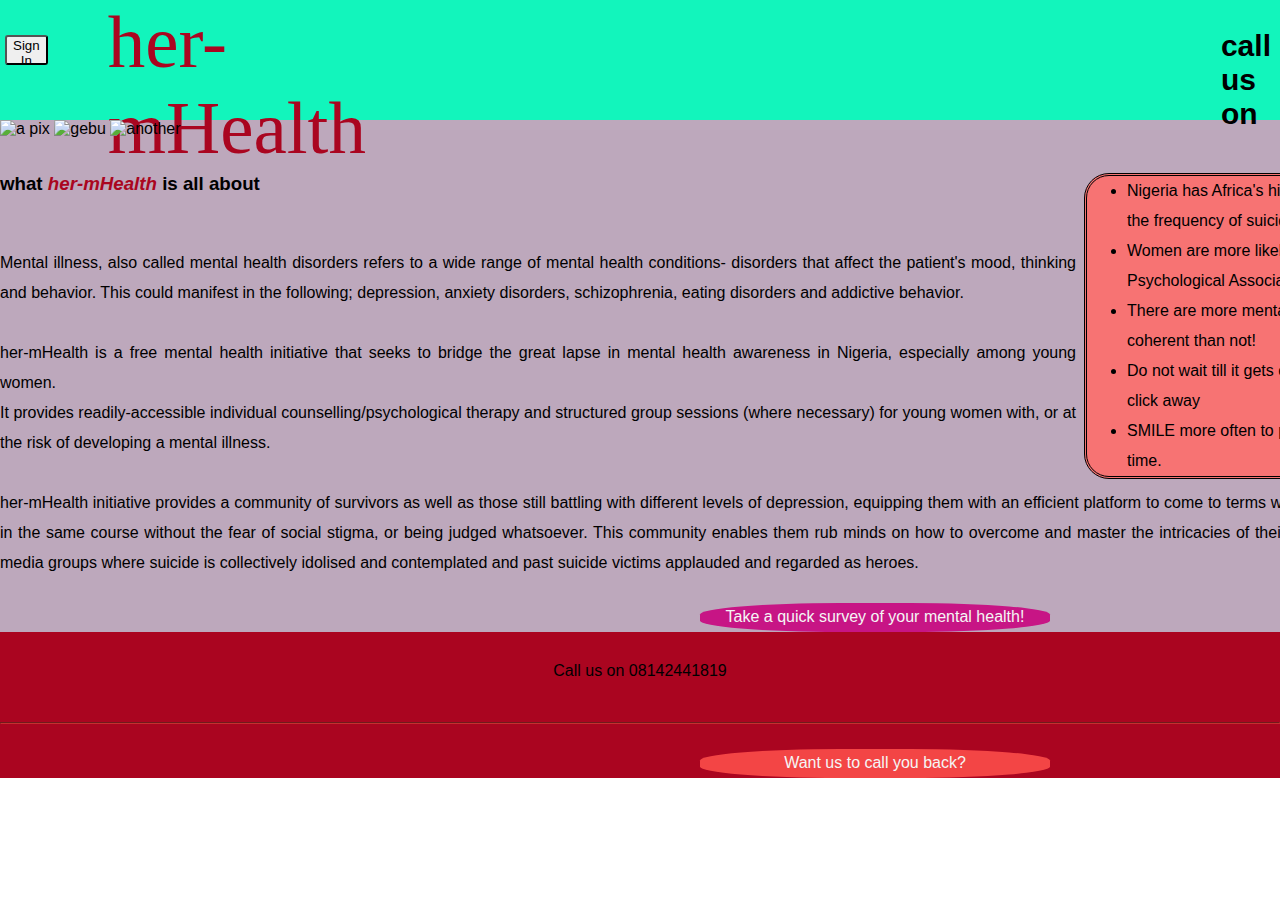
==== mhealth.html @ 811d4acb "create a mental health website" ====
<!DOCTYPE html>
<html lang="en">

<head>
    <meta charset="UTF-8">
    <meta name="viewport" content="width=device-width, initial-scale=1.0">
    <meta http-equiv="X-UA-Compatible" content="ie=edge">
    <title>Mental health</title>
    <link rel="stylesheet" href="mhealth.css">
</head>

<body>
    <header>
        <div class="open">
            <button>Sign In</button>
            <h1>her-mHealth</h1>
        </div>
        <div class="opened">
            <h4>call us on</h4>
            <h4 id="men">menu</h4>
        </div>
    </header>
    <div class="container">
        <div class="pix">
            <img src="../asset/Capture.PNG" alt="a pix">
            <img src="../asset/gabriel.jpg" alt="gebu">
            <img src="../asset/Capture.PNG" alt="another">
        </div>
        <div>
            <div class="spice">
                <ul>
                    <li>Nigeria has Africa's highest rate of depression, and ranks fifth in the world in the frequency
                        of
                        suicide- WHO.
                    </li>
                    <li>Women are more likely to be diagnozed with anxiety or depression- American Psychological
                        Association.
                    </li>
                    <li>There are more mentally unstable people fully clothed and intellectually coherent than not!</li>
                    <li>Do not wait till it gets out of hand; counselling/psychology therapy is only a click away</li>
                    <li>SMILE more often to people; you just might be fixing the world, one smile at a time.</li>
                </ul>
            </div>
            <h3 class="about">what <span class="logo">her-mHealth</span> is all about</h3><br>
            <p class="write">
                Mental illness, also called mental health disorders refers to a wide range of mental health conditions-
                disorders that affect the patient's mood, thinking and behavior. This could manifest in the following;
                depression, anxiety disorders, schizophrenia, eating disorders and addictive behavior. <br> <br>
                her-mHealth is a free mental health initiative that seeks to bridge the great lapse in mental health
                awareness in Nigeria, especially among young women. <br>
                It provides readily-accessible individual counselling/psychological therapy and structured group
                sessions
                (where necessary) for young women with, or at the risk of developing a mental illness. <br><br>
                her-mHealth initiative provides a community of survivors as well as those still battling with different
                levels
                of depression, equipping them with an efficient platform to come to terms with their mental state, as
                well
                as identify with other people in the same course without the fear of social stigma, or being judged
                whatsoever.
                This community enables them rub minds on how to overcome and master the intricacies of their state. This
                is
                against the proliferation of common social media groups where suicide is collectively idolised and
                contemplated
                and past suicide victims applauded and regarded as heroes.
            </p>
        </div>
        <div class="ask">
            <a href="#">Take a quick survey of your mental health!</a>
        </div>
    </div>
    <footer>
        <div class="ring">
            <p>Call us on 08142441819</p>
        </div>
        <hr>
        <div class="back">
            <a href="#">Want us to call you back?</a>
        </div>
        <div>
            
        </div>
    </footer>
</body>

</html>
---- mhealth.css ----
* {
    margin: 0 auto;
    font-family: Arial, Helvetica, sans-serif;
}

.container {
    width: 1690px;
    background-color: rgb(189, 168, 188);
}

header {
    display: flex;
    background: rgb(18, 245, 188);
    height: 120px;
}

.open {
    display: flex;
    margin: 5px;
}

.opened {
    display: flex;
    margin-left: 850px;
    margin-top: 30px;
    
}

button {
    height: 30px;
    border-radius: 3px;
    margin-top: 30px;
}

.open h1 {
    margin-top: -6px;
    margin-left: 60px;
    font: 75px bold;
    color: rgb(170, 5, 32);
}

.opened h4 {
    font-size: 30px;
    margin-top: -1px;
    
}

#men {
    margin-left: 30px;
}

.pix {
    /* width: 100%; */
    display: fill;
}

img {
    width: 560px;
    height: 400px;
}

.logo {
    color: rgb(170, 5, 32);
    font-style: italic;
}

.spice {
    background-color: rgb(247, 115, 115);
    float: right;
    line-height: 30px;
    width: 600px;
    margin: 0 0 8px 8px;
    border-style: double;
    border-radius: 25px;
}

ul {
    
}

.about {
    margin-top: 35px;
}

.write {
    text-align: justify;
    line-height: 30px;
    margin-top: 35px;
}

.ask {
    background-color: mediumvioletred;
    width: 350px;
    height: 29px;
    text-align: center;
    margin-left: 700px;
    border-radius: 40%;
    margin-top: 25px;
}

a {
    text-decoration: none;
    display: inline-block;
    padding-top: 5px;
    color: whitesmoke;
}

footer {
    background-color: rgb(170, 5, 32);
}

.ring {
    height: 60px;
    text-align: center;
    padding-top: 30px;
}

hr {
    border-color: rgb(196, 48, 48);
}

.back {
    background-color: rgb(243, 69, 69);
    width: 350px;
    height: 29px;
    text-align: center;
    margin-left: 700px;
    border-radius: 40%;
    margin-top: 25px;
}
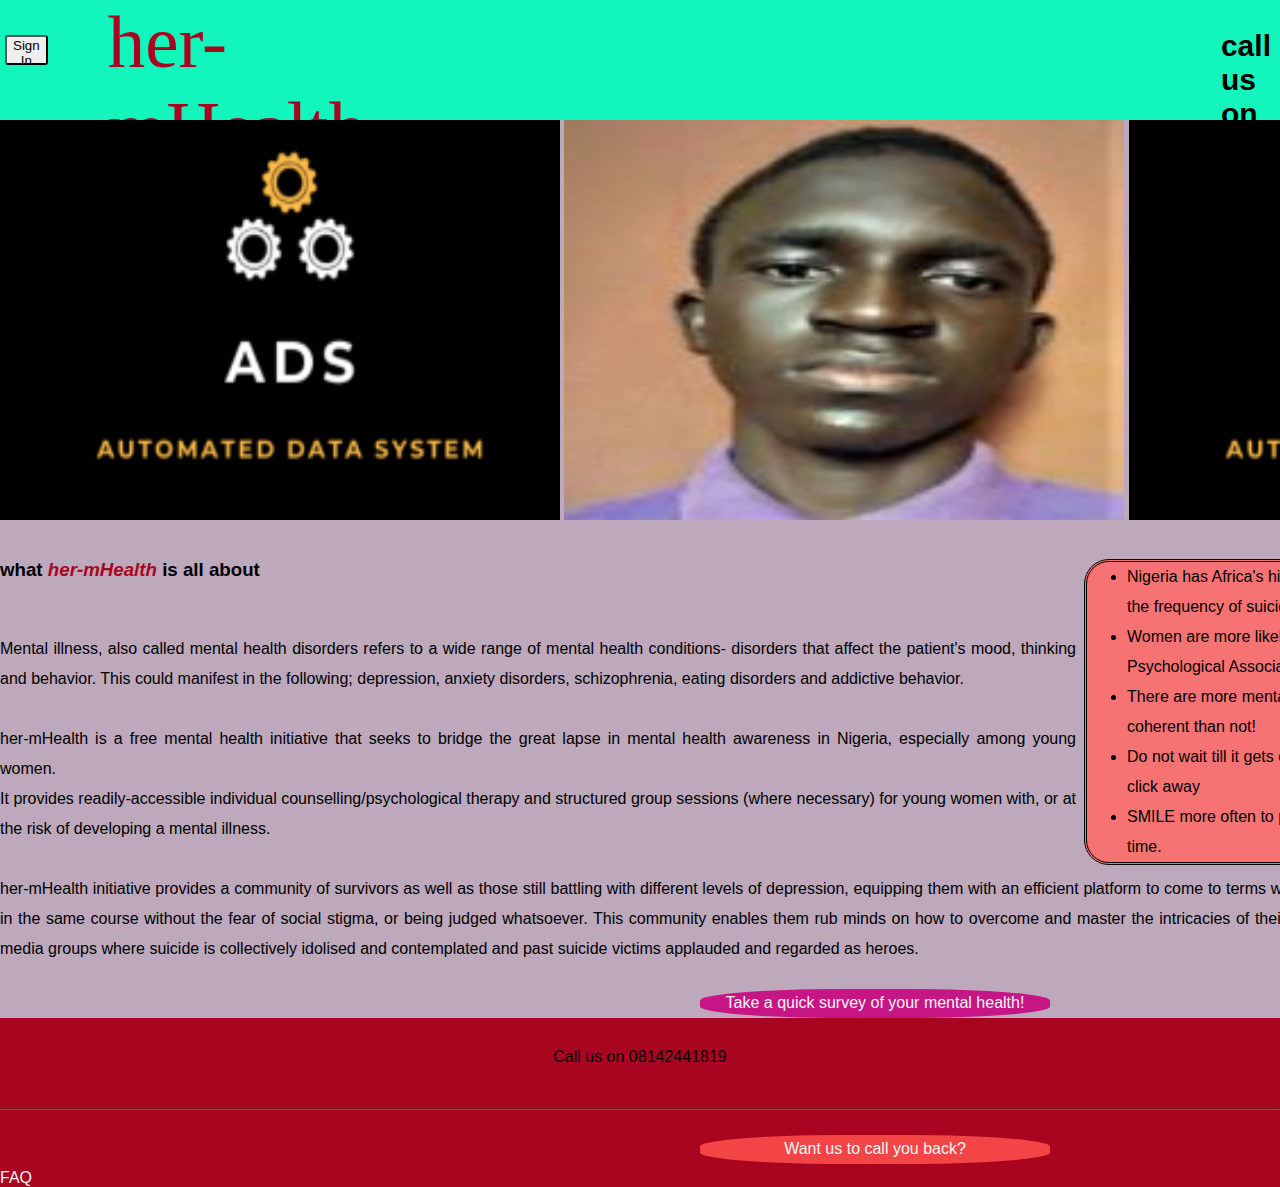
==== commit 4ec951f8: "added about.html faq.html services.html signin.html signup.html" ====
--- a/mhealth.html
+++ b/mhealth.html
@@ -77,7 +77,7 @@
             <a href="#">Want us to call you back?</a>
         </div>
         <div>
-            
+            <a href="#">FAQ</a>
         </div>
     </footer>
 </body>
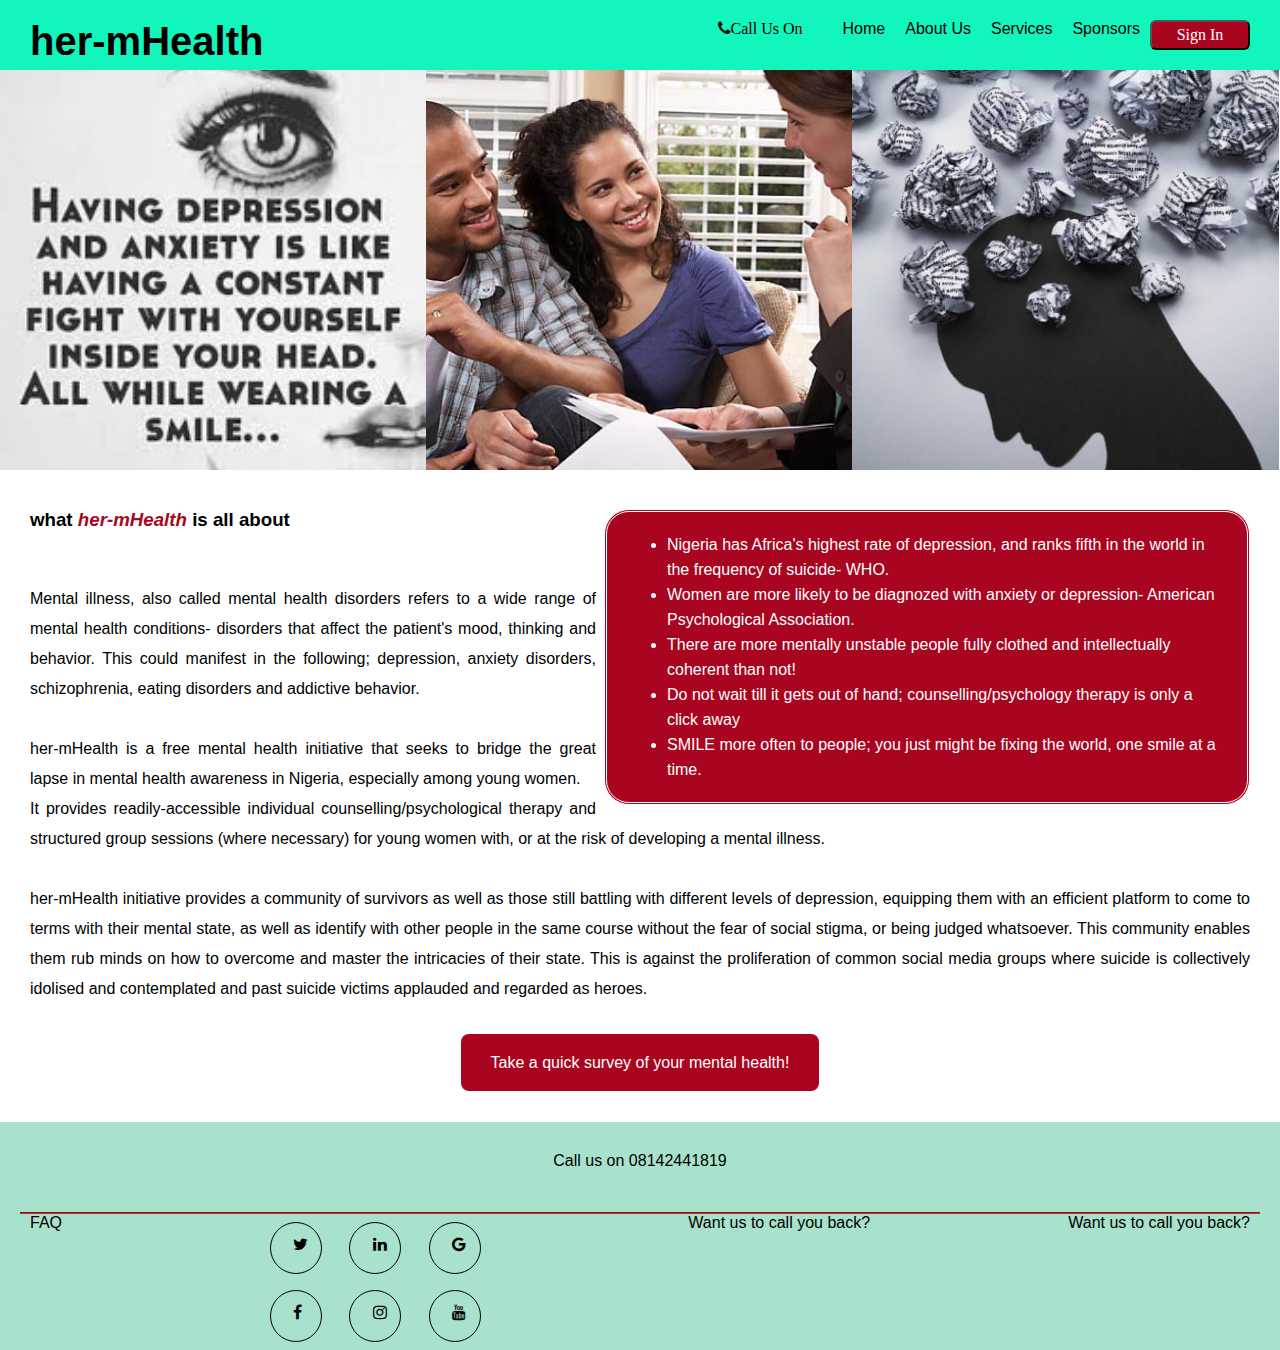
==== commit c9667318: "update website" ====
--- a/mhealth.html
+++ b/mhealth.html
@@ -2,84 +2,125 @@
 <html lang="en">
 
 <head>
-    <meta charset="UTF-8">
-    <meta name="viewport" content="width=device-width, initial-scale=1.0">
-    <meta http-equiv="X-UA-Compatible" content="ie=edge">
-    <title>Mental health</title>
-    <link rel="stylesheet" href="mhealth.css">
+  <meta charset="UTF-8">
+  <meta name="viewport" content="width=device-width, initial-scale=1.0">
+  <meta http-equiv="X-UA-Compatible" content="ie=edge">
+  <title>Mental health</title>
+  <link rel="stylesheet" href="mhealth.css">
+  <link rel="stylesheet" href="https://cdnjs.cloudflare.com/ajax/libs/font-awesome/4.7.0/css/font-awesome.min.css">
 </head>
 
 <body>
-    <header>
-        <div class="open">
-            <button>Sign In</button>
-            <h1>her-mHealth</h1>
+  <header>
+    <div class="nav">
+      <div class="open">
+        <a href="#">
+          <p><b>her-mHealth</b></p>
+        </a>
+      </div>
+      <div class="menu">
+        <p><b><i class="fa fa-phone">Call Us On</i></b></p>
+        <a href="">Home</a>
+        <a href="">About Us</a>
+        <a href="">Services</a>
+        <a href="">Sponsors</a>
+        <button>Sign In</button>
+      </div>
+    </div>
+  </header>
+  <div class="picture">
+    <div class="image">
+      <img src="./asset/eyes.jpeg" alt="a pix">
+    </div>
+    <div class="image">
+      <img src="./asset/Marriage-Counselingnaac.jpg" alt="gebu">
+    </div>
+    <div class="image">
+      <img src="./asset/head.jpg" alt="another">
+    </div>
+  </div>
+  <div class="container">
+    <div class="content">
+      <div class="spice">
+        <ul>
+          <li>Nigeria has Africa's highest rate of depression, and ranks fifth in the world in the frequency
+            of
+            suicide- WHO.
+          </li>
+          <li>Women are more likely to be diagnozed with anxiety or depression- American Psychological
+            Association.
+          </li>
+          <li>There are more mentally unstable people fully clothed and intellectually coherent than not!</li>
+          <li>Do not wait till it gets out of hand; counselling/psychology therapy is only a click away</li>
+          <li>SMILE more often to people; you just might be fixing the world, one smile at a time.</li>
+        </ul>
+      </div>
+      <h3 class="about">what <span class="logo">her-mHealth</span> is all about</h3><br>
+      <p class="write">
+        Mental illness, also called mental health disorders refers to a wide range of mental health conditions-
+        disorders that affect the patient's mood, thinking and behavior. This could manifest in the following;
+        depression, anxiety disorders, schizophrenia, eating disorders and addictive behavior. <br> <br>
+        her-mHealth is a free mental health initiative that seeks to bridge the great lapse in mental health
+        awareness in Nigeria, especially among young women. <br>
+        It provides readily-accessible individual counselling/psychological therapy and structured group
+        sessions
+        (where necessary) for young women with, or at the risk of developing a mental illness. <br><br>
+        her-mHealth initiative provides a community of survivors as well as those still battling with different
+        levels
+        of depression, equipping them with an efficient platform to come to terms with their mental state, as
+        well
+        as identify with other people in the same course without the fear of social stigma, or being judged
+        whatsoever.
+        This community enables them rub minds on how to overcome and master the intricacies of their state. This
+        is
+        against the proliferation of common social media groups where suicide is collectively idolised and
+        contemplated
+        and past suicide victims applauded and regarded as heroes.
+      </p>
+      <div class="survey">
+        <div class="ask">
+          <a href="#">Take a quick survey of your mental health!</a>
         </div>
-        <div class="opened">
-            <h4>call us on</h4>
-            <h4 id="men">menu</h4>
+      </div>
+    </div>
+  </div>
+  <footer>
+    <div class="ring">
+      <p>Call us on 08142441819</p>
+    </div>
+    <hr>
+    <div class="footer-section">
+      <div>
+        <a href="#">FAQ</a>
+      </div>
+      <div class="social">
+        <div class="social-icon">
+          <a href="#"><i class="fa fa-twitter" aria-hidden="true"></i></i></a>
         </div>
-    </header>
-    <div class="container">
-        <div class="pix">
-            <img src="../asset/Capture.PNG" alt="a pix">
-            <img src="../asset/gabriel.jpg" alt="gebu">
-            <img src="../asset/Capture.PNG" alt="another">
+        <div class="social-icon">
+          <a href="#"><i class="fa fa-linkedin" aria-hidden="true"></i></i></a>
         </div>
-        <div>
-            <div class="spice">
-                <ul>
-                    <li>Nigeria has Africa's highest rate of depression, and ranks fifth in the world in the frequency
-                        of
-                        suicide- WHO.
-                    </li>
-                    <li>Women are more likely to be diagnozed with anxiety or depression- American Psychological
-                        Association.
-                    </li>
-                    <li>There are more mentally unstable people fully clothed and intellectually coherent than not!</li>
-                    <li>Do not wait till it gets out of hand; counselling/psychology therapy is only a click away</li>
-                    <li>SMILE more often to people; you just might be fixing the world, one smile at a time.</li>
-                </ul>
-            </div>
-            <h3 class="about">what <span class="logo">her-mHealth</span> is all about</h3><br>
-            <p class="write">
-                Mental illness, also called mental health disorders refers to a wide range of mental health conditions-
-                disorders that affect the patient's mood, thinking and behavior. This could manifest in the following;
-                depression, anxiety disorders, schizophrenia, eating disorders and addictive behavior. <br> <br>
-                her-mHealth is a free mental health initiative that seeks to bridge the great lapse in mental health
-                awareness in Nigeria, especially among young women. <br>
-                It provides readily-accessible individual counselling/psychological therapy and structured group
-                sessions
-                (where necessary) for young women with, or at the risk of developing a mental illness. <br><br>
-                her-mHealth initiative provides a community of survivors as well as those still battling with different
-                levels
-                of depression, equipping them with an efficient platform to come to terms with their mental state, as
-                well
-                as identify with other people in the same course without the fear of social stigma, or being judged
-                whatsoever.
-                This community enables them rub minds on how to overcome and master the intricacies of their state. This
-                is
-                against the proliferation of common social media groups where suicide is collectively idolised and
-                contemplated
-                and past suicide victims applauded and regarded as heroes.
-            </p>
+        <div class="social-icon">
+          <a href="#"><i class="fa fa-google" aria-hidden="true"></i></i></a>
         </div>
-        <div class="ask">
-            <a href="#">Take a quick survey of your mental health!</a>
+        <div class="social-icon">
+          <a href="#"><i class="fa fa-facebook" aria-hidden="true"></i></i></a>
         </div>
+        <div class="social-icon">
+          <a href="#"><i class="fa fa-instagram" aria-hidden="true"></i></i></a>
+        </div>
+        <div class="social-icon">
+          <a href="#"><i class="fa fa-youtube" aria-hidden="true"></i></i></a>
+        </div>
+      </div>
+      <div class="call-back">
+        <a href="#">Want us to call you back?</a>
+      </div>
+      <div>
+        <a href="#">Want us to call you back?</a>
+      </div>
     </div>
-    <footer>
-        <div class="ring">
-            <p>Call us on 08142441819</p>
-        </div>
-        <hr>
-        <div class="back">
-            <a href="#">Want us to call you back?</a>
-        </div>
-        <div>
-            <a href="#">FAQ</a>
-        </div>
-    </footer>
+  </footer>
 </body>
 
-</html>+</html>
--- a/mhealth.css
+++ b/mhealth.css
@@ -1,62 +1,82 @@
 * {
-    margin: 0 auto;
+    margin: 0;
     font-family: Arial, Helvetica, sans-serif;
 }
 
+html, body{
+    margin: 0 auto;
+}
+
 .container {
-    width: 1690px;
-    background-color: rgb(189, 168, 188);
+    margin: 0 30px;
 }
 
 header {
-    display: flex;
-    background: rgb(18, 245, 188);
-    height: 120px;
+    background: #12f5bc;
+    height: 70px;
+    margin: auto;
 }
 
-.open {
+.nav{
     display: flex;
-    margin: 5px;
+    flex-wrap: wrap;
+    justify-content: space-between;
+    margin: 0 30px 0 30px;
 }
 
-.opened {
+.open, b{
+    margin: 0;
+}
+
+.open p{
+    font: 40px bold;
+    color: black;
+    margin: 0;
+}
+
+.menu {
+    margin-top: 20px;
     display: flex;
-    margin-left: 850px;
-    margin-top: 30px;
-    
+    flex-wrap: wrap;
+    justify-content: space-between;
+    color: black;
+}
+.menu p {
+    margin-right: 30px;
+}
+a{
+    color: black;
+    margin: 0 10px 0 10px;
+    text-decoration: none;
 }
 
 button {
     height: 30px;
-    border-radius: 3px;
-    margin-top: 30px;
+    border-radius: 6px;
+    width: 100px;
+    background-color: rgb(170, 5, 32);
+    font: 16px bold;
+    color: white;
 }
 
-.open h1 {
-    margin-top: -6px;
-    margin-left: 60px;
-    font: 75px bold;
-    color: rgb(170, 5, 32);
-}
-
-.opened h4 {
-    font-size: 30px;
-    margin-top: -1px;
-    
-}
-
-#men {
-    margin-left: 30px;
-}
-
-.pix {
-    /* width: 100%; */
-    display: fill;
+.picture {
+    display: flex;
+    flex-wrap: wrap;
+    max-width: 100%;
+    padding: 0;
+    margin: 0;
 }
 
 img {
-    width: 560px;
+    width: 100%;
     height: 400px;
+    border-image-repeat: stretch;
+    margin: 0;
+    object-fit: cover;
+}
+
+.image{
+    width: 33.3%;
 }
 
 .logo {
@@ -65,21 +85,28 @@
 }
 
 .spice {
-    background-color: rgb(247, 115, 115);
+    background-color: rgb(170, 5, 32);
     float: right;
-    line-height: 30px;
+    line-height: 25px;
     width: 600px;
     margin: 0 0 8px 8px;
+    padding: 20px;
     border-style: double;
     border-radius: 25px;
+    color: white;
 }
 
-ul {
-    
+spice ul li {
+    font-family: 'Lobster', cursive;
 }
 
 .about {
     margin-top: 35px;
+}
+
+.survey{
+    margin: 50px;
+    text-align: center;
 }
 
 .write {
@@ -89,24 +116,22 @@
 }
 
 .ask {
-    background-color: mediumvioletred;
+    background-color: rgb(170, 5, 32);
     width: 350px;
     height: 29px;
-    text-align: center;
-    margin-left: 700px;
-    border-radius: 40%;
-    margin-top: 25px;
+    border-radius: 8px;
+    display: inline;
+    padding: 20px;
 }
 
-a {
-    text-decoration: none;
-    display: inline-block;
-    padding-top: 5px;
-    color: whitesmoke;
+.ask a {
+    color: white;
 }
 
 footer {
-    background-color: rgb(170, 5, 32);
+    background-color: rgb(168, 226, 204);
+    padding-left: 20px;
+    padding-right: 20px;
 }
 
 .ring {
@@ -129,3 +154,27 @@
     margin-top: 25px;
 }
 
+.footer-section{
+    display: flex;
+    flex-wrap: wrap;
+    justify-content: space-between;
+}
+
+.social{
+    display: flex;
+    flex-wrap: wrap;
+    justify-content: space-evenly;
+    width: 250px;
+}
+
+.social-icon{
+    width: 50px;
+    height: 50px;
+    border: 1px solid black;
+    border-radius: 50%;
+    margin: 8px;
+}
+
+.social .fa{
+    padding: 25%;
+}
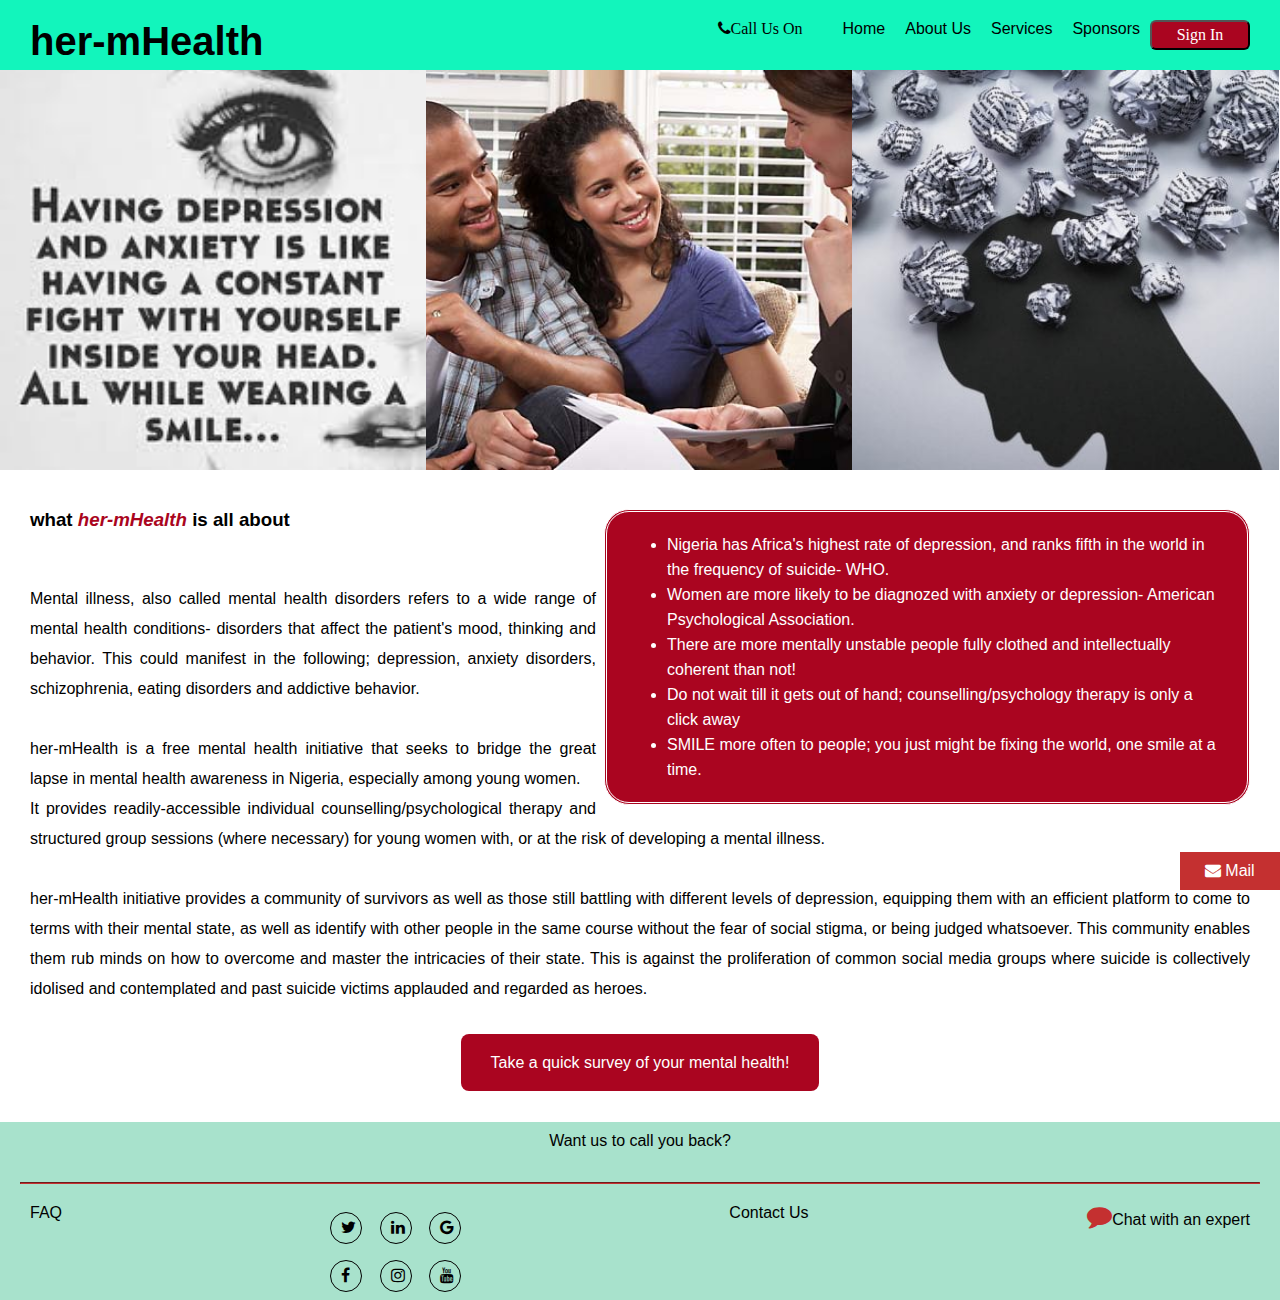
==== commit bc38e0ee: "fix conflicts" ====
--- a/mhealth.html
+++ b/mhealth.html
@@ -79,19 +79,19 @@
       </p>
       <div class="survey">
         <div class="ask">
-          <a href="#">Take a quick survey of your mental health!</a>
+          <a href="./psychology.html">Take a quick survey of your mental health!</a>
         </div>
       </div>
     </div>
   </div>
   <footer>
     <div class="ring">
-      <p>Call us on 08142441819</p>
+      <a href="#">Want us to call you back?</a>
     </div>
     <hr>
     <div class="footer-section">
       <div>
-        <a href="#">FAQ</a>
+        <a href="./faq.html">FAQ</a>
       </div>
       <div class="social">
         <div class="social-icon">
@@ -114,11 +114,14 @@
         </div>
       </div>
       <div class="call-back">
-        <a href="#">Want us to call you back?</a>
+        <a>Contact Us</a>
       </div>
-      <div>
-        <a href="#">Want us to call you back?</a>
+      <div class="send-chat">
+        <a><i class="fa fa-comment"></i>Chat with an expert</a>
       </div>
+    </div>
+    <div class="send-mail">
+      <a><i class="fa fa-envelope"></i>Mail</a>
     </div>
   </footer>
 </body>
--- a/mhealth.css
+++ b/mhealth.css
@@ -135,46 +135,69 @@
 }
 
 .ring {
-    height: 60px;
+    height: 40px;
     text-align: center;
-    padding-top: 30px;
+    padding: 10px;
+}
+
+.ring p{
+    padding: 5px;
 }
 
 hr {
     border-color: rgb(196, 48, 48);
 }
 
-.back {
-    background-color: rgb(243, 69, 69);
-    width: 350px;
-    height: 29px;
-    text-align: center;
-    margin-left: 700px;
-    border-radius: 40%;
-    margin-top: 25px;
-}
-
 .footer-section{
     display: flex;
     flex-wrap: wrap;
     justify-content: space-between;
+    margin-top: 20px;
 }
 
 .social{
     display: flex;
     flex-wrap: wrap;
     justify-content: space-evenly;
-    width: 250px;
+    width: 150px;
 }
 
 .social-icon{
-    width: 50px;
-    height: 50px;
+    width: 30px;
+    height: 30px;
     border: 1px solid black;
     border-radius: 50%;
     margin: 8px;
 }
 
 .social .fa{
-    padding: 25%;
-}
+    padding-top: 20%;
+}
+
+.send-mail{
+    color: white;
+    background-color: rgb(196, 48, 48);
+    width: 80px;
+    padding: 10px;
+    text-align: center;
+    position: fixed;
+    bottom: 10px;
+    right: 0px;
+}
+
+.send-mail a {
+    color: white;
+}
+
+.send-mail .fa {
+    margin-right: 4px;
+}
+
+.send-chat i{
+    font-size: 25px;
+}
+
+.send-chat .fa{
+    margin-left: 10px;
+    color:rgb(196, 48, 48);
+}
